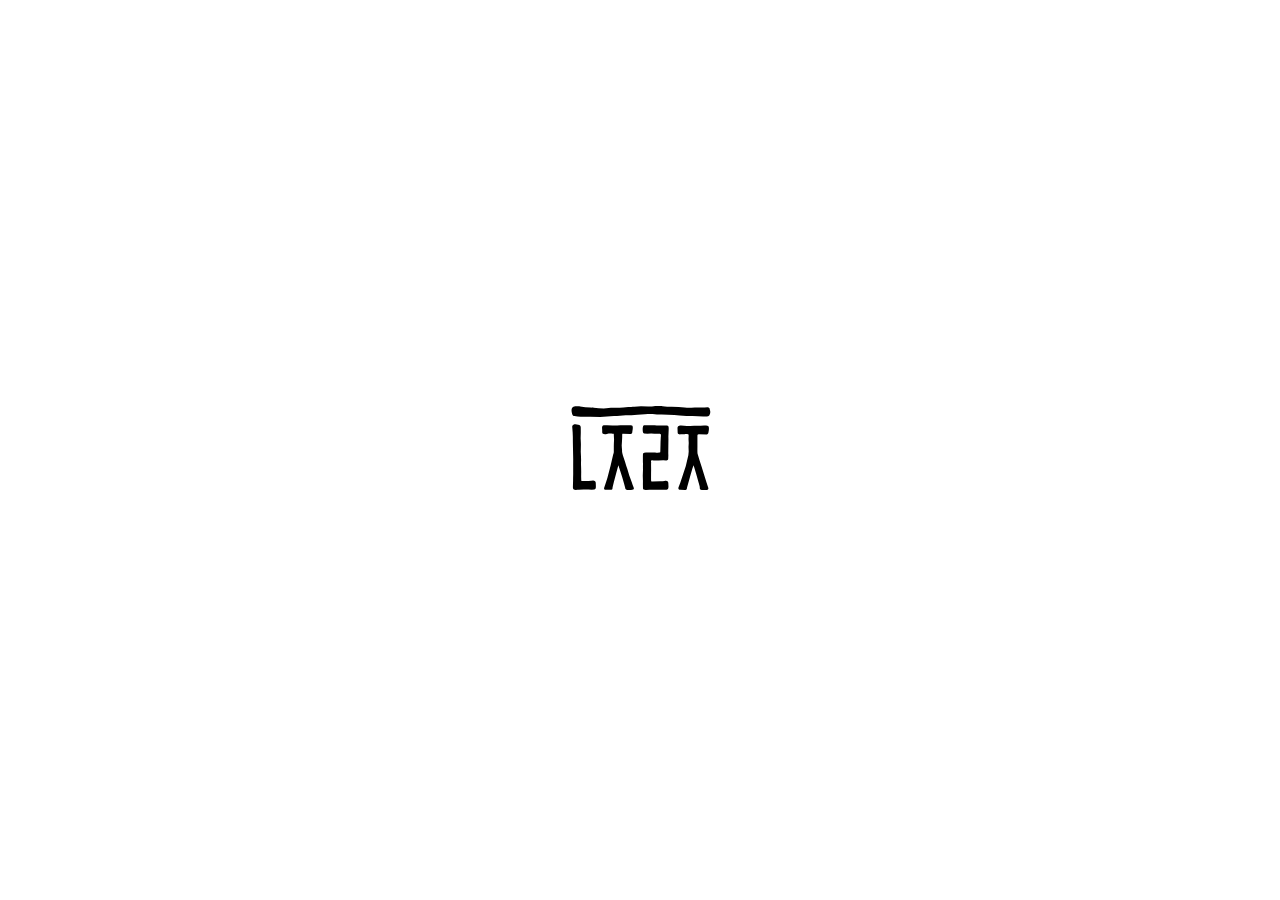
==== index.html @ f94a8247 "로고를 풍경(風磬)으로 — 물리 기반 인터랙션과 소리 매 프레임 감쇠 진자 방정식을 풀어 획 넷을 각자 흔든다. 커서가 지나가면 지나간 거리·속도만큼 각속도를 더해주고, 고유 진동" ====
<!DOCTYPE html>
<html lang="ko">
<head>
<meta charset="utf-8">
<meta name="viewport" content="width=device-width, initial-scale=1">
<title>느즈러짐</title>
<link rel="icon" href="logo.svg">
<link rel="stylesheet" href="style.css">
<script src="app.js" defer></script>
</head>
<body>

<div id="stage">
<svg id="mark" viewBox="0 0 1024 1024" xmlns="http://www.w3.org/2000/svg"
     role="img" aria-label="느즈러짐">
  <path class="bar" d="M909.768,317.917c-3.73,17.227-21.485,15.924-37.923,15.213l-61.245-2.649-34.324-.789c-13.267-.305-25.882-1.741-39.001-2.9l-29.921-2.644c-24.255-.666-47.87-1.157-72.142-3.14l-26.907-.141-24.551-2.295c-14.849-1.388-29.145.631-44.027,1.029-14.184.38-27.632.972-41.626,3.085-11.81,1.783-23.066,2.422-35.112,2.529-21.914.195-43.331,0-65.111,2.614-11.541,1.385-21.987,1.633-33.594,2.359l-79.028,4.942-56.318-1.041c-18.611-.344-36.476,1.348-54.985.509-11.936-.54-23.018-2.684-34.892-4.309-4.715-.645-9.957-2.265-11.429-7.496-4.085-14.506-9.138-32.967,1.345-42.798,5.283-4.954,12.538-4.419,19.053-5.094,8.368-.867,15.58-1.209,23.908.314,19.247,3.52,38.348,6.004,57.88,7.02,6.406.333,12.301-.458,18.751.334,27.659,3.399,57.615,6.81,84.917,2.582,10.062-1.558,19.172-2.515,29.385-2.13,18.275.689,36.225-.167,54.476-1.852,10.031-.927,19.345-2.948,29.394-2.765,11.082.202,21.661.528,32.721-.476l38.237-3.471,40.772,1.794c10.679.47,20.863.568,31.311-1.406,8.385-1.584,16.479-1.187,24.963-1.237,8.96-.053,17.355-.615,26.258.558,17.168,2.261,33.903,3.257,51.261,3.81l39.151,1.246,34.277,2.695c13.061,1.027,25.62,2.29,38.593.93,13.128-1.376,25.633-1.109,38.897-1.332l35.865-.603,17.886-.113c7.773.019,12.927,5.697,12.295,13.36,2.86,7.619,4.116,15.933.539,23.759Z"/>
  <path class="leg leg-1" d="M260.786,724.446c.301,8.911,1.85,23.317-8.794,24.017l-14.552.958-18.775-1.035-26.929.16-27.682,1.128c-8.731.356-24.014,2.41-28.509-1.224-4.834-3.907-5.461-9.565-5.285-15.452l1.073-35.881c-.545-13.323.708-25.842.666-39.186l-.157-49.701.174-33.499-1.216-59.507-.677-34.265-.235-31.148c-.13-17.18-1.355-33.92-2.938-51.009-.496-5.354-1.68-11.09,2.259-15.638,3.545-4.093,10.45-6.787,15.89-5.787,5.477,1.007,10.281,1.719,15.592,1.66,8.682-.096,13.823,6.24,14.216,14.742.969,20.999.12,41.61-.596,62.695l.988,20.375c.509,10.494.84,20.495.232,31.043-.984,17.077-.576,33.451.707,50.514,1.066,14.18.767,27.523-.084,41.642l.932,24.438c.633,16.599.688,32.4.103,48.94l.754,22.851c.094,2.838,4.992,4.017,7.262,3.783,10.755-1.106,20.592-.966,31.238-.239,16.503,1.127,30.831-6.73,39.958,1.153,2.856,2.467,3.804,6.403,3.928,10.078l.453,13.391Z"/>
  <path class="leg leg-2" d="M427.265,736.885l-6.887-25.873c-5.453-20.486-11.355-39.981-18.005-60.062l-13.544-40.898-9.606,35.904-15.905,59.822-7.125,28.957-.997,8.631c-.448,3.877-3.884,6.699-8.144,6.687l-31.608-.088c-5.052-.014-9.447-5.24-7.701-10.593l12.23-37.494,6.825-21.048,18.503-70.225,14.152-60.955,2.793-9.237.722-5.765v-36.051c-.204-10.974,1.283-22.778,1.487-33.91.197-10.741-1.857-19.386-1.487-30.2.14-4.105-1.232-3.958-3.688-4.036l-3.992-.126c-10.846-.343-21.172-.658-31.862,1.74-12.325,2.764-26.874,1.703-26.438-9.871.279-7.403.004-14.55-.754-21.994-.899-8.833,1.938-17.582,10.286-17.643l17.793-.129,30.414,1.812c15.262.909,30.07-.548,45.392-1.121,7.828-.292,15.134.106,22.891-.097l29.376-.77c4.535-.119,9.059.923,13.3,2.321,9.777,3.224,4.091,24.682,2.459,37.719-.787,6.281-4.676,11.018-11.897,10.741l-41.889-1.607c-3.43-.132-2.973,2.409-3.687,6.185v13.612c-.175,16.452-2.181,30.619-2.738,46.699-.303,8.761,1.845,15.438,1.956,24.856.069,5.893-.286,11.385,1.27,17.368l3.706,14.244,11.511,34.919,7.711,25.026,5.938,17.013c6.172,25.015,14.97,48.516,24.13,72.573,4.363,11.458,6.78,22.621,12.336,33.56,1.741,3.426.262,9.254-2.971,10.826-4.066,1.977-8.606,2.009-12.991,2.003l-20.402-.029c-3.687-.005-7.354-1.157-9.489-3.256-2.713-2.667-2.345-6.27-3.375-10.14Z"/>
  <path class="leg leg-3" d="M650.934,750.16l-22.382-1.305-35.337,1.16-27.152-.072-20.71.562c-4.225.115-8.761-.558-12.232-2.685-4.279-2.622-4.05-7.229-4.337-11.558-.843-12.725.328-24.803-.089-37.512l-.91-27.728c-.385-11.728,1.187-22.589,1.167-34.335l-.086-16.67c-.02-11.369.896-12.161-.133-23.483l-.251-8.311-.097-26.865.487-14.778c.122-3.697,2.888-7.284,7.012-7.721l10.247-1.085c6.463.528,12.354.818,18.805-.007l10.556.37c7.005-.769,13.698-.878,20.648-.087,8.758.996,17.051-.266,25.89-1.088,1.731-.161,3.769.46,5.269-.842.898-.779,1.518-57.576,1.61-59.426l.891-17.976c.605-12.218,5.418-29.63-6.11-28.156-10.062,1.286-19.352.573-29.374.219l-18.828-.665-21.18.449-19.409-1.698c-6.046-.529-6.491-6.828-6.914-11.518-.926-10.278-1.671-19.702,1.746-29.601,1.112-3.221,4.448-5.921,8.284-5.663,6.9.464,13.466-.324,20.402-.088l24.467.83c8.31.282,16.153.691,24.472.955l27.743.883,18.727-.104c7.582-.042,17.988-2.113,20.416,6.804,1.223,4.49,1.119,9.024.943,13.755l-.905,24.44c-1.41,10.566-.383,20.52-.493,31.06-.129,12.349-.981,79.31-.468,91.769l-.797,21.054c-.238,6.279-5.504,10.203-11.485,9.713l-16.99-1.393-26.917.927c-12.216.421-23.751,1.263-35.883-.436-1.703-.238-3.877.827-4.92,1.537-1.115.759-2.258,3.431-1.862,5.25,2.002,9.184.548,5.692.552,14.889l.026,12.419c.006,13.329.8,25.862-.049,39.18l-.122,26.94c-.026,5.659-.037,11.651.623,17.146.302,2.514,4.763,3.004,6.766,2.919l45.447-1.919c8.318-.351,16.243.285,24.44-1.345,4.323-.859,8.207.037,12.373,1.022,4.855,1.148,8.372,4.645,8.612,10.165l.981,22.567c.122,2.8-.956,5.683-1.343,8.28-.772,5.174-4.774,7.872-9.944,8.17l-11.893.687Z"/>
  <path class="leg leg-4" d="M862.994,750.447c-5.945.011-11.09-3.546-10.788-9.319.286-5.472-.642-9.979-2.116-15.226l-18.773-66.785-14.399-48.929-6.381,16.837-11.883,41.137-16.594,60.042c-1.313,4.75-2.844,9.141-3.247,13.766-.615,7.041-6.475,8.46-12.422,8.41l-25.291-.21c-3.625-.03-7.055-.12-9.091-3.015-1.755-2.496-2.476-6.588-1.24-9.888l10.431-27.858,15.086-45.914,16.373-49.61,14.328-60.138,2.045-22.429-1.046-25.092,1.283-23.335-1.283-20.913.67-18.075c.406-2.221.183-9.699-2.58-9.999-9.655-1.05-11.004-1.646-20.754-.574l-18.656,1.093c-5.422.596-10.645,1.526-15.561-1.427-4.289-2.577-4.824-7.532-5.009-12.421l-.807-21.227c-.151-3.979.793-9.203,4.043-11.702,4.638-3.566,10.997-3.673,16.694-2.943,17.259,2.212,33.96,2.152,51.335,1.573l22.87-.762,36.702-.348,19.541-.731c6.638-.248,12.574.117,18.874,1.682,4.811,1.195,7.841,3.98,8.352,9.271.441,4.565.773,9.155.014,13.845l-2.393,14.801c-.874,5.408-4.11,10.579-10.327,10.456l-42.969-.848c-9.487-1.042-8.787,5.613-9.353,8.816v55.036c.115,14.506-.026,24.165,0,37.05.008,4.233.586,9.589,1.787,13.644l9.684,32.71,12.02,36.826,19.398,62.148,8.971,27.818,7.433,22.696c1.269,3.874,2.944,7.422,3.076,11.57.152,4.796-3.234,8.429-8.264,8.437l-29.783.053Z"/>
</svg>
</div>

</body>
</html>
---- style.css ----
html, body {
  height: 100%;
  margin: 0;
}

body {
  display: flex;
  align-items: center;
  justify-content: center;
  background: #fff;
}

#mark {
  width: 180px;
  max-width: 40vw;
  height: auto;
  overflow: visible;
}

/* 막대는 제 중심을 축으로 */
#mark .bar {
  transform-box: fill-box;
  transform-origin: 50% 50%;
}

/* 다리 4개는 각자 위쪽 끝을 축으로 매달려 있다 */
#mark .leg {
  transform-box: fill-box;
  transform-origin: 50% 0%;
}

/* 다리 1은 위가 좁고 아래로 갈수록 넓어지는 모양이라
   bbox 가로중앙(50%)이 실제 매달린 지점에서 43단위 벗어난다.
   획 맨 윗부분의 중앙에 맞춰 축을 옮긴다. */
#mark .leg-1 {
  transform-origin: 17.5% 0%;
}

/* 커서가 지나가는 걸 감지하는 영역. 로고보다 넉넉해야
   스쳐 지나가는 것만으로도 반응한다. */
#stage {
  padding: 90px 120px;
}
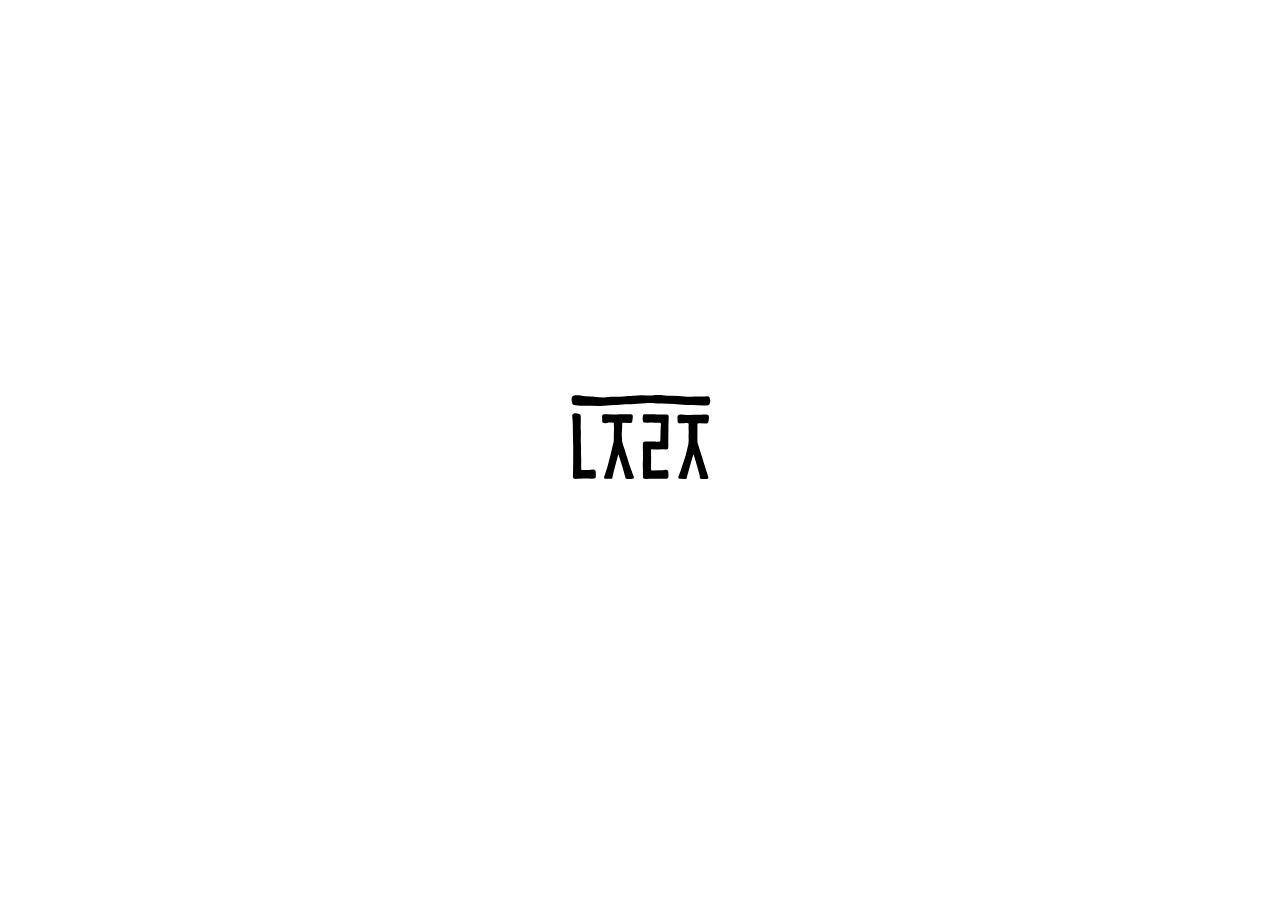
==== commit 8b14bb59: "행동 유도 버튼과 클릭 흔들기 첫 소리가 난 순간 '들어오시오' 버튼이 서서히 드러난다. 자리는 처음부터 잡아두고 투명도만 바꾸므로 나타날 때 화면이 밀리지 않는다.  로고 영역을" ====
--- a/index.html
+++ b/index.html
@@ -21,5 +21,7 @@
 </svg>
 </div>
 
+<a id="enter" href="https://instagram.com/team.nzrz" target="_blank" rel="noopener">들어오시오</a>
+
 </body>
 </html>
--- a/style.css
+++ b/style.css
@@ -5,9 +5,30 @@
 
 body {
   display: flex;
+  flex-direction: column;
   align-items: center;
   justify-content: center;
   background: #fff;
+  font-family: 'Pretendard', 'Apple SD Gothic Neo', 'Malgun Gothic',
+               -apple-system, BlinkMacSystemFont, sans-serif;
+}
+
+/* 첫 소리가 난 뒤에야 나타난다. 자리는 처음부터 잡아두므로
+   나타날 때 화면이 밀리지 않는다. */
+#enter {
+  color: #000;
+  font-size: 15px;
+  text-decoration: none;
+  border-bottom: 1px solid #000;
+  padding-bottom: 2px;
+  opacity: 0;
+  pointer-events: none;
+  transition: opacity 1.6s ease;
+}
+
+#enter.on {
+  opacity: 1;
+  pointer-events: auto;
 }
 
 #mark {
@@ -41,3 +62,18 @@
 #stage {
   padding: 90px 120px;
 }
+
+/* 진단 화면 — 주소에 ?debug 를 붙였을 때만 만들어진다 */
+#debug {
+  position: fixed;
+  top: 0;
+  left: 0;
+  right: 0;
+  margin: 0;
+  padding: 10px 12px;
+  background: #000;
+  color: #0f0;
+  font: 11px/1.5 ui-monospace, Menlo, monospace;
+  white-space: pre-wrap;
+  z-index: 99;
+}
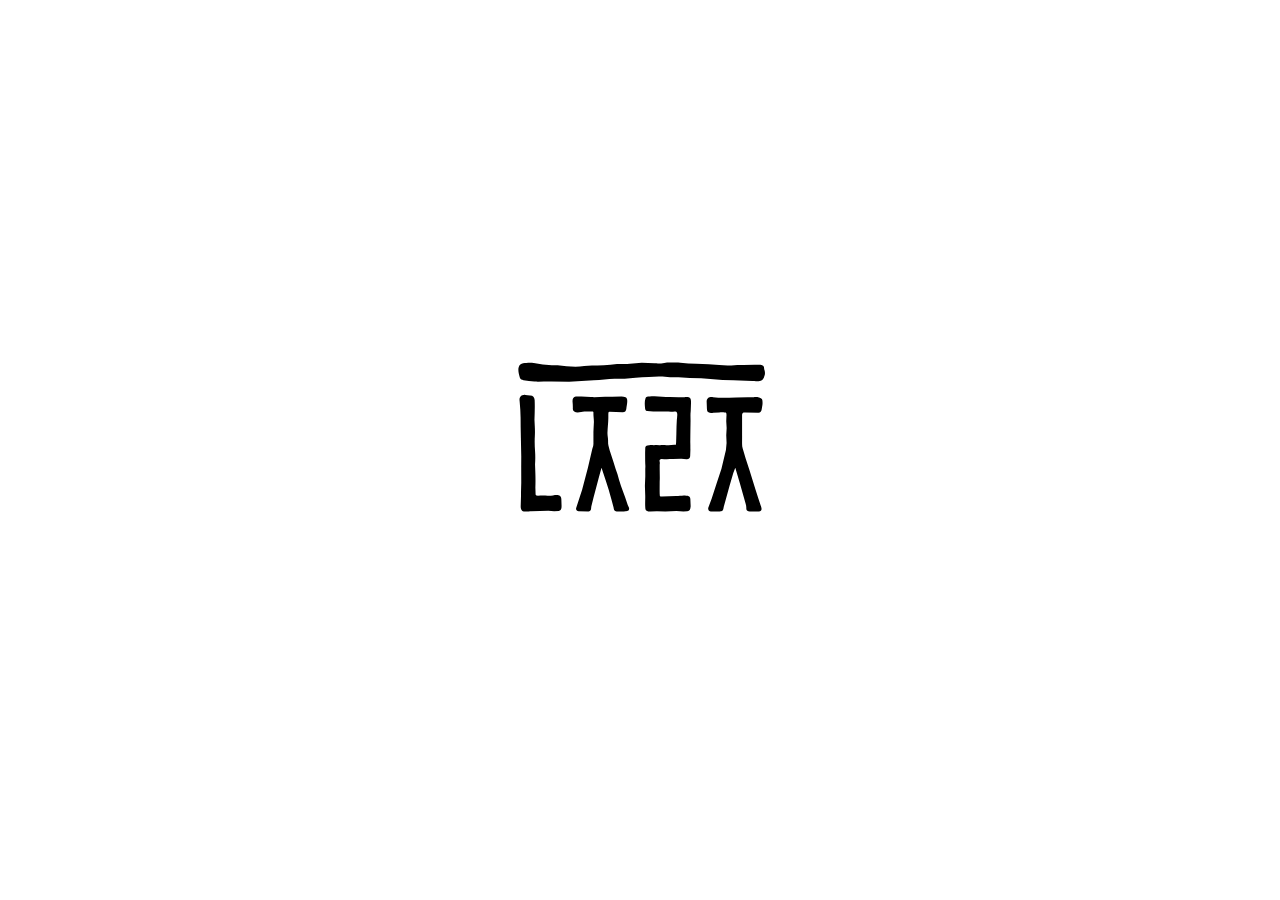
==== commit a6acf6d1: "파동을 번지는 띠로, 풍경을 이중진자로 ■ 파동 — 너무 선형이라는 피드백  앞서 이징을 걷어내며 «파동은 등속으로 퍼진다»고 적었는데 반쪽이었다. 퍼지는 속도는 등속이 맞지만 진" ====
--- a/index.html
+++ b/index.html
@@ -10,18 +10,30 @@
 </head>
 <body>
 
+<!-- 부딪힌 자리에서 퍼지는 파동이 그려지는 곳. 배경과 내용 사이에 깔린다. -->
+<div id="waves" aria-hidden="true"></div>
+
 <div id="stage">
 <svg id="mark" viewBox="0 0 1024 1024" xmlns="http://www.w3.org/2000/svg"
      role="img" aria-label="느즈러짐">
+  <!-- 막대와 획을 한 덩어리(#rig)로 묶는다. 이 덩어리가 막대 중심을 축으로
+       흔들리고, 그 안에서 획이 또 흔들린다 — 이중진자. -->
+  <g id="rig">
   <path class="bar" d="M909.768,317.917c-3.73,17.227-21.485,15.924-37.923,15.213l-61.245-2.649-34.324-.789c-13.267-.305-25.882-1.741-39.001-2.9l-29.921-2.644c-24.255-.666-47.87-1.157-72.142-3.14l-26.907-.141-24.551-2.295c-14.849-1.388-29.145.631-44.027,1.029-14.184.38-27.632.972-41.626,3.085-11.81,1.783-23.066,2.422-35.112,2.529-21.914.195-43.331,0-65.111,2.614-11.541,1.385-21.987,1.633-33.594,2.359l-79.028,4.942-56.318-1.041c-18.611-.344-36.476,1.348-54.985.509-11.936-.54-23.018-2.684-34.892-4.309-4.715-.645-9.957-2.265-11.429-7.496-4.085-14.506-9.138-32.967,1.345-42.798,5.283-4.954,12.538-4.419,19.053-5.094,8.368-.867,15.58-1.209,23.908.314,19.247,3.52,38.348,6.004,57.88,7.02,6.406.333,12.301-.458,18.751.334,27.659,3.399,57.615,6.81,84.917,2.582,10.062-1.558,19.172-2.515,29.385-2.13,18.275.689,36.225-.167,54.476-1.852,10.031-.927,19.345-2.948,29.394-2.765,11.082.202,21.661.528,32.721-.476l38.237-3.471,40.772,1.794c10.679.47,20.863.568,31.311-1.406,8.385-1.584,16.479-1.187,24.963-1.237,8.96-.053,17.355-.615,26.258.558,17.168,2.261,33.903,3.257,51.261,3.81l39.151,1.246,34.277,2.695c13.061,1.027,25.62,2.29,38.593.93,13.128-1.376,25.633-1.109,38.897-1.332l35.865-.603,17.886-.113c7.773.019,12.927,5.697,12.295,13.36,2.86,7.619,4.116,15.933.539,23.759Z"/>
   <path class="leg leg-1" d="M260.786,724.446c.301,8.911,1.85,23.317-8.794,24.017l-14.552.958-18.775-1.035-26.929.16-27.682,1.128c-8.731.356-24.014,2.41-28.509-1.224-4.834-3.907-5.461-9.565-5.285-15.452l1.073-35.881c-.545-13.323.708-25.842.666-39.186l-.157-49.701.174-33.499-1.216-59.507-.677-34.265-.235-31.148c-.13-17.18-1.355-33.92-2.938-51.009-.496-5.354-1.68-11.09,2.259-15.638,3.545-4.093,10.45-6.787,15.89-5.787,5.477,1.007,10.281,1.719,15.592,1.66,8.682-.096,13.823,6.24,14.216,14.742.969,20.999.12,41.61-.596,62.695l.988,20.375c.509,10.494.84,20.495.232,31.043-.984,17.077-.576,33.451.707,50.514,1.066,14.18.767,27.523-.084,41.642l.932,24.438c.633,16.599.688,32.4.103,48.94l.754,22.851c.094,2.838,4.992,4.017,7.262,3.783,10.755-1.106,20.592-.966,31.238-.239,16.503,1.127,30.831-6.73,39.958,1.153,2.856,2.467,3.804,6.403,3.928,10.078l.453,13.391Z"/>
   <path class="leg leg-2" d="M427.265,736.885l-6.887-25.873c-5.453-20.486-11.355-39.981-18.005-60.062l-13.544-40.898-9.606,35.904-15.905,59.822-7.125,28.957-.997,8.631c-.448,3.877-3.884,6.699-8.144,6.687l-31.608-.088c-5.052-.014-9.447-5.24-7.701-10.593l12.23-37.494,6.825-21.048,18.503-70.225,14.152-60.955,2.793-9.237.722-5.765v-36.051c-.204-10.974,1.283-22.778,1.487-33.91.197-10.741-1.857-19.386-1.487-30.2.14-4.105-1.232-3.958-3.688-4.036l-3.992-.126c-10.846-.343-21.172-.658-31.862,1.74-12.325,2.764-26.874,1.703-26.438-9.871.279-7.403.004-14.55-.754-21.994-.899-8.833,1.938-17.582,10.286-17.643l17.793-.129,30.414,1.812c15.262.909,30.07-.548,45.392-1.121,7.828-.292,15.134.106,22.891-.097l29.376-.77c4.535-.119,9.059.923,13.3,2.321,9.777,3.224,4.091,24.682,2.459,37.719-.787,6.281-4.676,11.018-11.897,10.741l-41.889-1.607c-3.43-.132-2.973,2.409-3.687,6.185v13.612c-.175,16.452-2.181,30.619-2.738,46.699-.303,8.761,1.845,15.438,1.956,24.856.069,5.893-.286,11.385,1.27,17.368l3.706,14.244,11.511,34.919,7.711,25.026,5.938,17.013c6.172,25.015,14.97,48.516,24.13,72.573,4.363,11.458,6.78,22.621,12.336,33.56,1.741,3.426.262,9.254-2.971,10.826-4.066,1.977-8.606,2.009-12.991,2.003l-20.402-.029c-3.687-.005-7.354-1.157-9.489-3.256-2.713-2.667-2.345-6.27-3.375-10.14Z"/>
   <path class="leg leg-3" d="M650.934,750.16l-22.382-1.305-35.337,1.16-27.152-.072-20.71.562c-4.225.115-8.761-.558-12.232-2.685-4.279-2.622-4.05-7.229-4.337-11.558-.843-12.725.328-24.803-.089-37.512l-.91-27.728c-.385-11.728,1.187-22.589,1.167-34.335l-.086-16.67c-.02-11.369.896-12.161-.133-23.483l-.251-8.311-.097-26.865.487-14.778c.122-3.697,2.888-7.284,7.012-7.721l10.247-1.085c6.463.528,12.354.818,18.805-.007l10.556.37c7.005-.769,13.698-.878,20.648-.087,8.758.996,17.051-.266,25.89-1.088,1.731-.161,3.769.46,5.269-.842.898-.779,1.518-57.576,1.61-59.426l.891-17.976c.605-12.218,5.418-29.63-6.11-28.156-10.062,1.286-19.352.573-29.374.219l-18.828-.665-21.18.449-19.409-1.698c-6.046-.529-6.491-6.828-6.914-11.518-.926-10.278-1.671-19.702,1.746-29.601,1.112-3.221,4.448-5.921,8.284-5.663,6.9.464,13.466-.324,20.402-.088l24.467.83c8.31.282,16.153.691,24.472.955l27.743.883,18.727-.104c7.582-.042,17.988-2.113,20.416,6.804,1.223,4.49,1.119,9.024.943,13.755l-.905,24.44c-1.41,10.566-.383,20.52-.493,31.06-.129,12.349-.981,79.31-.468,91.769l-.797,21.054c-.238,6.279-5.504,10.203-11.485,9.713l-16.99-1.393-26.917.927c-12.216.421-23.751,1.263-35.883-.436-1.703-.238-3.877.827-4.92,1.537-1.115.759-2.258,3.431-1.862,5.25,2.002,9.184.548,5.692.552,14.889l.026,12.419c.006,13.329.8,25.862-.049,39.18l-.122,26.94c-.026,5.659-.037,11.651.623,17.146.302,2.514,4.763,3.004,6.766,2.919l45.447-1.919c8.318-.351,16.243.285,24.44-1.345,4.323-.859,8.207.037,12.373,1.022,4.855,1.148,8.372,4.645,8.612,10.165l.981,22.567c.122,2.8-.956,5.683-1.343,8.28-.772,5.174-4.774,7.872-9.944,8.17l-11.893.687Z"/>
   <path class="leg leg-4" d="M862.994,750.447c-5.945.011-11.09-3.546-10.788-9.319.286-5.472-.642-9.979-2.116-15.226l-18.773-66.785-14.399-48.929-6.381,16.837-11.883,41.137-16.594,60.042c-1.313,4.75-2.844,9.141-3.247,13.766-.615,7.041-6.475,8.46-12.422,8.41l-25.291-.21c-3.625-.03-7.055-.12-9.091-3.015-1.755-2.496-2.476-6.588-1.24-9.888l10.431-27.858,15.086-45.914,16.373-49.61,14.328-60.138,2.045-22.429-1.046-25.092,1.283-23.335-1.283-20.913.67-18.075c.406-2.221.183-9.699-2.58-9.999-9.655-1.05-11.004-1.646-20.754-.574l-18.656,1.093c-5.422.596-10.645,1.526-15.561-1.427-4.289-2.577-4.824-7.532-5.009-12.421l-.807-21.227c-.151-3.979.793-9.203,4.043-11.702,4.638-3.566,10.997-3.673,16.694-2.943,17.259,2.212,33.96,2.152,51.335,1.573l22.87-.762,36.702-.348,19.541-.731c6.638-.248,12.574.117,18.874,1.682,4.811,1.195,7.841,3.98,8.352,9.271.441,4.565.773,9.155.014,13.845l-2.393,14.801c-.874,5.408-4.11,10.579-10.327,10.456l-42.969-.848c-9.487-1.042-8.787,5.613-9.353,8.816v55.036c.115,14.506-.026,24.165,0,37.05.008,4.233.586,9.589,1.787,13.644l9.684,32.71,12.02,36.826,19.398,62.148,8.971,27.818,7.433,22.696c1.269,3.874,2.944,7.422,3.076,11.57.152,4.796-3.234,8.429-8.264,8.437l-29.783.053Z"/>
+  </g>
 </svg>
 </div>
 
-<a id="enter" href="https://instagram.com/team.nzrz" target="_blank" rel="noopener">들어오시오</a>
+<!-- 둘은 같은 자리를 나눠 쓴다. 소리가 잠겨 있으면 "소리 켜기"가,
+     소리가 나면 화살표가 — 동시에 뜨는 일은 없다. -->
+<div class="slot">
+  <button id="sound" type="button">소리 켜기</button>
+  <a id="enter" href="main.html" aria-label="들어가기">→</a>
+</div>
 
 </body>
 </html>
--- a/style.css
+++ b/style.css
@@ -13,36 +13,76 @@
                -apple-system, BlinkMacSystemFont, sans-serif;
 }
 
-/* 첫 소리가 난 뒤에야 나타난다. 자리는 처음부터 잡아두므로
-   나타날 때 화면이 밀리지 않는다. */
+/* "소리 켜기"와 화살표가 같은 칸을 겹쳐 쓴다. 자리는 처음부터
+   잡아두므로 무엇이 나타나든 화면이 밀리지 않는다. */
+.slot {
+  display: grid;
+  place-items: center;
+}
+
+.slot > * {
+  grid-area: 1 / 1;
+}
+
+/* 첫 소리가 난 뒤에야 나타난다. 페이드 없이 그냥 켜진다 —
+   있다가 없다가 하는 건 풍경 쪽 하나로 족하다.
+   visibility로 감춰야 보이지 않는 동안 탭 이동에도 안 걸린다. */
 #enter {
   color: #000;
-  font-size: 15px;
+  font-size: 22px;
+  line-height: 1;
   text-decoration: none;
-  border-bottom: 1px solid #000;
-  padding-bottom: 2px;
-  opacity: 0;
-  pointer-events: none;
-  transition: opacity 1.6s ease;
+  visibility: hidden;
+  /* 호버 반응에만 쓴다 */
+  transition: color .25s ease, transform .25s ease;
 }
 
 #enter.on {
-  opacity: 1;
-  pointer-events: auto;
+  visibility: visible;
 }
 
+#enter:hover,
+#enter:focus-visible {
+  color: #999;
+  transform: translateX(5px);
+}
+
+/* 소리가 났어야 할 순간에 소리가 없었을 때만 나타난다. */
+#sound {
+  appearance: none;
+  -webkit-appearance: none;
+  border: 0;
+  background: none;
+  padding: 0;
+  font: inherit;
+  font-size: 14px;
+  line-height: 1;
+  color: #999;
+  cursor: pointer;
+  visibility: hidden;
+  transition: color .25s ease;
+}
+
+#sound.on {
+  visibility: visible;
+}
+
+#sound:hover,
+#sound:focus-visible {
+  color: #000;
+}
+
+/* 움직임이 보이려면 커야 한다. 물리는 viewBox 단위라 각도는 그대로고,
+   화면에서 커진 만큼 같은 각도가 크게 보인다.
+   vw 가 아니라 vmin 인 이유: 가로로 누운 폰에서 vw 로 잡으면 높이를 넘는다. */
 #mark {
-  width: 180px;
-  max-width: 40vw;
+  width: min(320px, 62vmin);
   height: auto;
   overflow: visible;
 }
 
-/* 막대는 제 중심을 축으로 */
-#mark .bar {
-  transform-box: fill-box;
-  transform-origin: 50% 50%;
-}
+/* 막대는 이제 저 혼자 돌지 않는다. 막대와 획을 함께 담은 #rig 덩어리가
+   막대 중심을 축으로 돌고, 축 좌표는 app.js 가 실측해서 넣는다. */
 
 /* 다리 4개는 각자 위쪽 끝을 축으로 매달려 있다 */
 #mark .leg {
@@ -57,10 +97,10 @@
   transform-origin: 17.5% 0%;
 }
 
-/* 커서가 지나가는 걸 감지하는 영역. 로고보다 넉넉해야
-   스쳐 지나가는 것만으로도 반응한다. */
+/* 커서가 지나가는 걸 감지하는 영역. 로고보다 넉넉해야 스쳐 지나가는
+   것만으로도 반응한다. 좁은 화면에서는 로고와 같이 줄어야 화면을 안 넘는다. */
 #stage {
-  padding: 90px 120px;
+  padding: clamp(34px, 11vmin, 90px) clamp(34px, 14vmin, 120px);
 }
 
 /* 진단 화면 — 주소에 ?debug 를 붙였을 때만 만들어진다 */
@@ -77,3 +117,64 @@
   white-space: pre-wrap;
   z-index: 99;
 }
+
+/* 메인 페이지(.doc) 스타일은 main.css 로 분리했다. */
+
+/* ── 파동 ────────────────────────────────────────────────────
+   부딪히면 그 자리에서 고리가 퍼져나간다. 소리는 파동인데 눈에는
+   안 보이니, 그 파동을 배경에 그린다. 세기·크기·속도는 전부 충돌
+   세기에서 나온다 — 음량을 정하는 값과 같은 값이다(app.js ripple).
+
+   z-index: -1 은 body의 흰 배경 위, 내용 아래에 깔린다. */
+#waves {
+  position: fixed;
+  inset: 0;
+  z-index: -1;
+  overflow: hidden;
+  pointer-events: none;
+}
+
+.wave {
+  position: absolute;
+  border-radius: 50%;
+  /* 획이 아니라 번지는 띠다. 1px 실선이면 «퍼지는 파동»이 아니라
+     «커지는 원»으로 읽힌다. 바깥(파면)이 진하고 안쪽으로 갈수록 풀린다 —
+     지나간 자리는 흐려지고 앞장선 자리가 선명한 게 물결의 생김새다.
+     closest-side 라서 요소가 커져도 비율이 그대로 유지된다. */
+  background: radial-gradient(closest-side,
+      rgba(0, 0, 0, 0)    52%,
+      rgba(0, 0, 0, .10)  70%,
+      rgba(0, 0, 0, .38)  84%,
+      rgba(0, 0, 0, .85)  94%,
+      rgba(0, 0, 0, 0)   100%);
+  opacity: 0;
+  /* 지름을 정해두고 0에서 1까지 키운다. 좌표는 고리의 중심이다. */
+  transform: translate(-50%, -50%) scale(0);
+  animation-name: wave-out;
+  /* 파동은 일정한 속도로 퍼지고 진폭만 잦아든다. 이징을 주면
+     순식간에 커졌다 멈추는 원이 되지 파동으로 안 보인다. */
+  animation-timing-function: linear;
+  /* 지연되는 동안에도 from 상태로 있어야 안 번쩍인다 */
+  animation-fill-mode: both;
+}
+
+/* 반지름은 등속(timing-function: linear)이고, 진폭만 비선형으로 죽는다.
+   퍼지는 파동은 같은 에너지를 점점 긴 둘레에 나눠 갖기 때문에 세기가
+   거리에 반비례해서 떨어진다 — 초반에 확 죽고 뒤로 갈수록 완만하다.
+   둘 다 선형이면 파동이 아니라 균일하게 커지는 원으로 읽힌다. */
+@keyframes wave-out {
+  from { transform: translate(-50%, -50%) scale(0);    opacity: var(--peak); }
+  8%   { transform: translate(-50%, -50%) scale(.08);  opacity: calc(var(--peak) * .74); }
+  20%  { transform: translate(-50%, -50%) scale(.2);   opacity: calc(var(--peak) * .52); }
+  36%  { transform: translate(-50%, -50%) scale(.36);  opacity: calc(var(--peak) * .36); }
+  56%  { transform: translate(-50%, -50%) scale(.56);  opacity: calc(var(--peak) * .24); }
+  78%  { transform: translate(-50%, -50%) scale(.78);  opacity: calc(var(--peak) * .13); }
+  to   { transform: translate(-50%, -50%) scale(1);    opacity: 0; }
+}
+
+/* 움직임을 원치 않는 사람에게는 그리지 않는다 */
+@media (prefers-reduced-motion: reduce) {
+  #waves {
+    display: none;
+  }
+}
